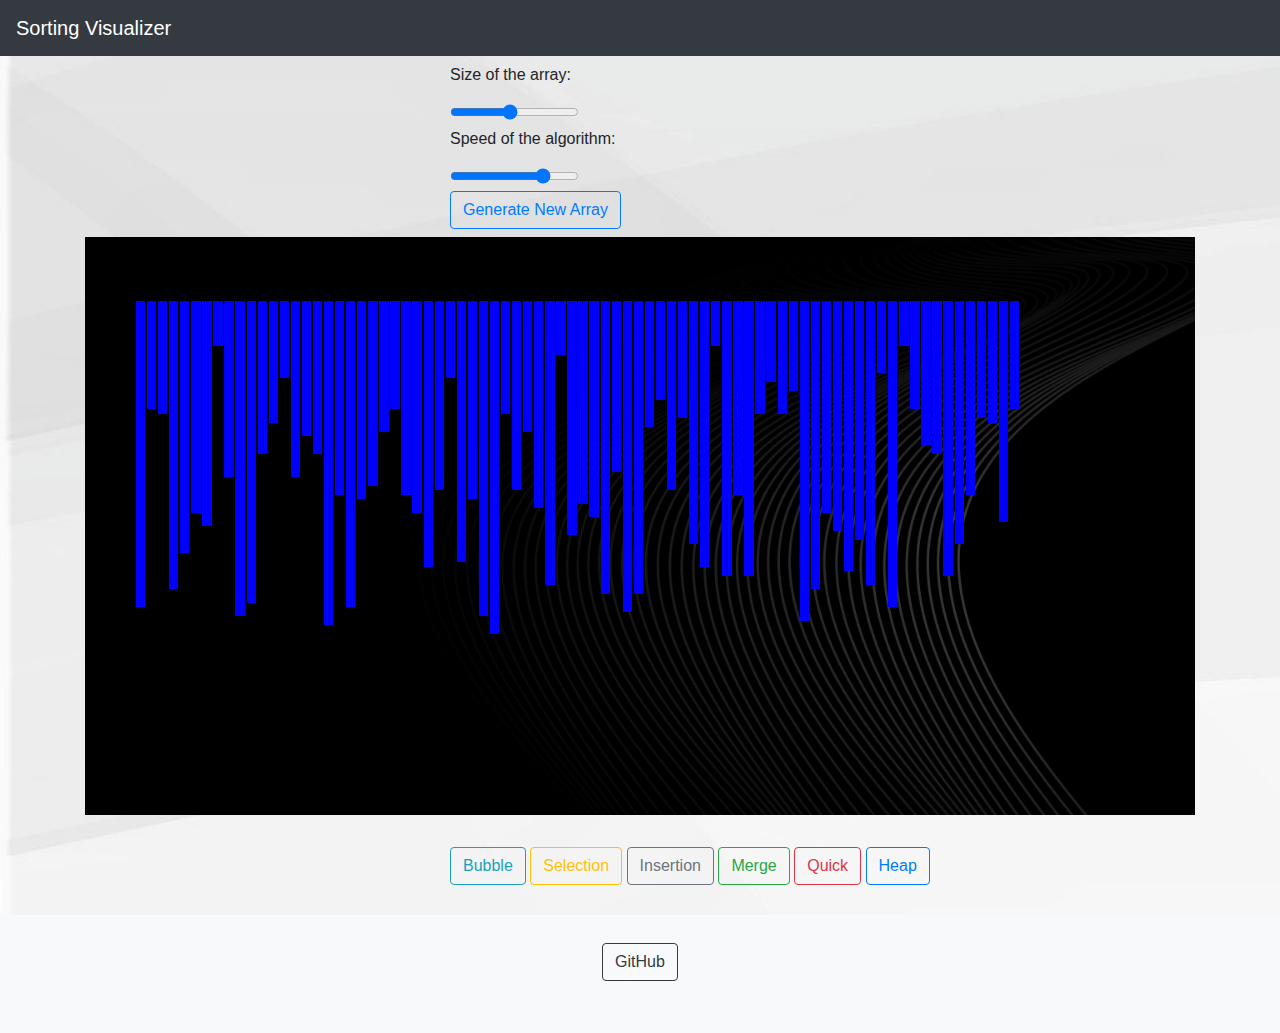
==== sort.html @ 0ea97d65 "commit" ====
<!DOCTYPE html>


<html lang="en">
<head>
    <meta charset="UTF-8">
    <meta name="viewport" content="width=device-width, initial-scale=1.0">
    <title>Sorting Visualizer</title>
    <link rel="stylesheet" href="https://pro.fontawesome.com/releases/v5.10.0/css/all.css" integrity="sha384-AYmEC3Yw5cVb3ZcuHtOA93w35dYTsvhLPVnYs9eStHfGJvOvKxVfELGroGkvsg+p" crossorigin="anonymous"/>
    <link rel="stylesheet" href="./css/style.css">
    <link rel="stylesheet" href="https://maxcdn.bootstrapcdn.com/bootstrap/4.0.0/css/bootstrap.min.css" integrity="sha384-Gn5384xqQ1aoWXA+058RXPxPg6fy4IWvTNh0E263XmFcJlSAwiGgFAW/dAiS6JXm" crossorigin="anonymous">
    <link href="https://fonts.googleapis.com/css?family=Macondo" rel="stylesheet">
</head>
<body>
    <nav class="navbar navbar-expand-lg navbar-dark bg-dark">
        <a class="navbar-brand" href="">Sorting Visualizer</a>
        <button class="navbar-toggler" type="button" data-toggle="collapse" data-target="#navbarSupportedContent" aria-controls="navbarSupportedContent" aria-expanded="false" aria-label="Toggle navigation">
          <span class="navbar-toggler-icon"></span>
        </button>
      
        <div class="collapse navbar-collapse" id="navbarSupportedContent">
          <ul class="navbar-nav mr-auto">
           
          </ul>
        </div>
      </nav>
    
  
    

    

        <div id="Info_Cont1">
            <!-- <p>This is First Container</p> -->
            <div class="array-inputs">
                <p>Size of the array:</p>
                <input id="a_size" type="range" min=20 max=150 step=1 value=80>
                <p>Speed of the algorithm:</p>
                <input id="a_speed" type="range" min=1 max=5 step=1 value=4>
                
            </div>
            <button type="button" class="btn btn-outline-primary" id="a_generate">Generate New Array</button>
            <!-- <button id="a_generate">Generate New Array!</button> -->
        </div>
       <section>
           <div class="container my-2">
        <div class="jumbotron jumbotron-fluid" style="background-image: url('img/bgjumbo.jpg'); 
        background-repeat: no-repeat;
        background-size: 1600px 800px   ">
            <div id="array_container">
            
            </div>
          </div></div></section>

        <div id="Info_Cont2">
            
                
                <div class="algos">
                    <button type="button" class="btn btn-outline-info ">Bubble</button>
<button type="button" class="btn btn-outline-warning">Selection</button>
<button type="button" class="btn btn-outline-secondary">Insertion</button>
<button type="button" class="btn btn-outline-success">Merge</button>
<button type="button" class="btn btn-outline-danger">Quick</button>
<button type="button" class="btn btn-outline-primary">Heap</button>
<!-- <button type="button" class="btn btn-outline-light">Light</button>
<button type="button" class="btn btn-outline-dark">Dark</button> -->
                </div>
            
            <!-- <p>This is Second Container</p> -->
        </div>

    
        <footer class="bg-light text-center text-black">
          <!-- Grid container -->
          <div class="container p-4 pb-0">
            <!-- Section: Social media -->
            <section class="mb-4">
                      <!-- Github -->
              <a class="btn btn-outline-dark btn-floating m-1" href="https://github.com/vanshsaini15/" role="button">GitHub
                <i class="fab fa-github"></i
              ></a>
            </section>
            <!-- Section: Social media -->
          </div>
          <!-- Grid container -->
          
        </footer>
      
    

    <script src="./scripts/main.js"></script>   <!--This should be at the end of body and should be loaded before sorts.js-->
    <script src="./scripts/visualizations.js"></script>  <!--This should be loaded after main.js-->

    <script src="./scripts/bubble_sort.js"></script>
    <script src="./scripts/selection_sort.js"></script>
    <script src="./scripts/insertion_sort.js"></script>
    <script src="./scripts/merge_sort.js"></script>
    <script src="./scripts/quick_sort.js"></script>
    <script src="./scripts/heap_sort.js"></script>
</body>



</html>
---- css/style.css ----
* {
  margin: 0px;
  padding: 0px;
 
}
body
{
	font-family: 'Macondo', cursive;
	background-image: url("../img/bgfront.jpg");
 	background-repeat: no-repeat;
   font-weight: bold;
   font-size: large;
    background-size: 2000px 1800px ;  
}

#Info_Cont1 {
  margin-top: 7px;
  margin-left:450px;
  margin-right: 450px;
}

#Info_Cont1:hover {
  cursor: pointer;
}

section {
  display: -ms-grid;
  display: grid;
  -ms-grid-columns: 20% 60% 20%;
      grid-template-columns: 20% 60% 20%;
}

section #Info_Cont1 {
  padding: 20%;
}


section #array_container {
  display: -webkit-box;
  display: -ms-flexbox;
  display: flex;
  width: 80%;
  height: 50vh;
  margin-left: 50px;
  margin-right:50px;
}


.algos {
  margin-left: 450px;
  margin-bottom: 30px;
 
}

.hide {
  display: none;
}
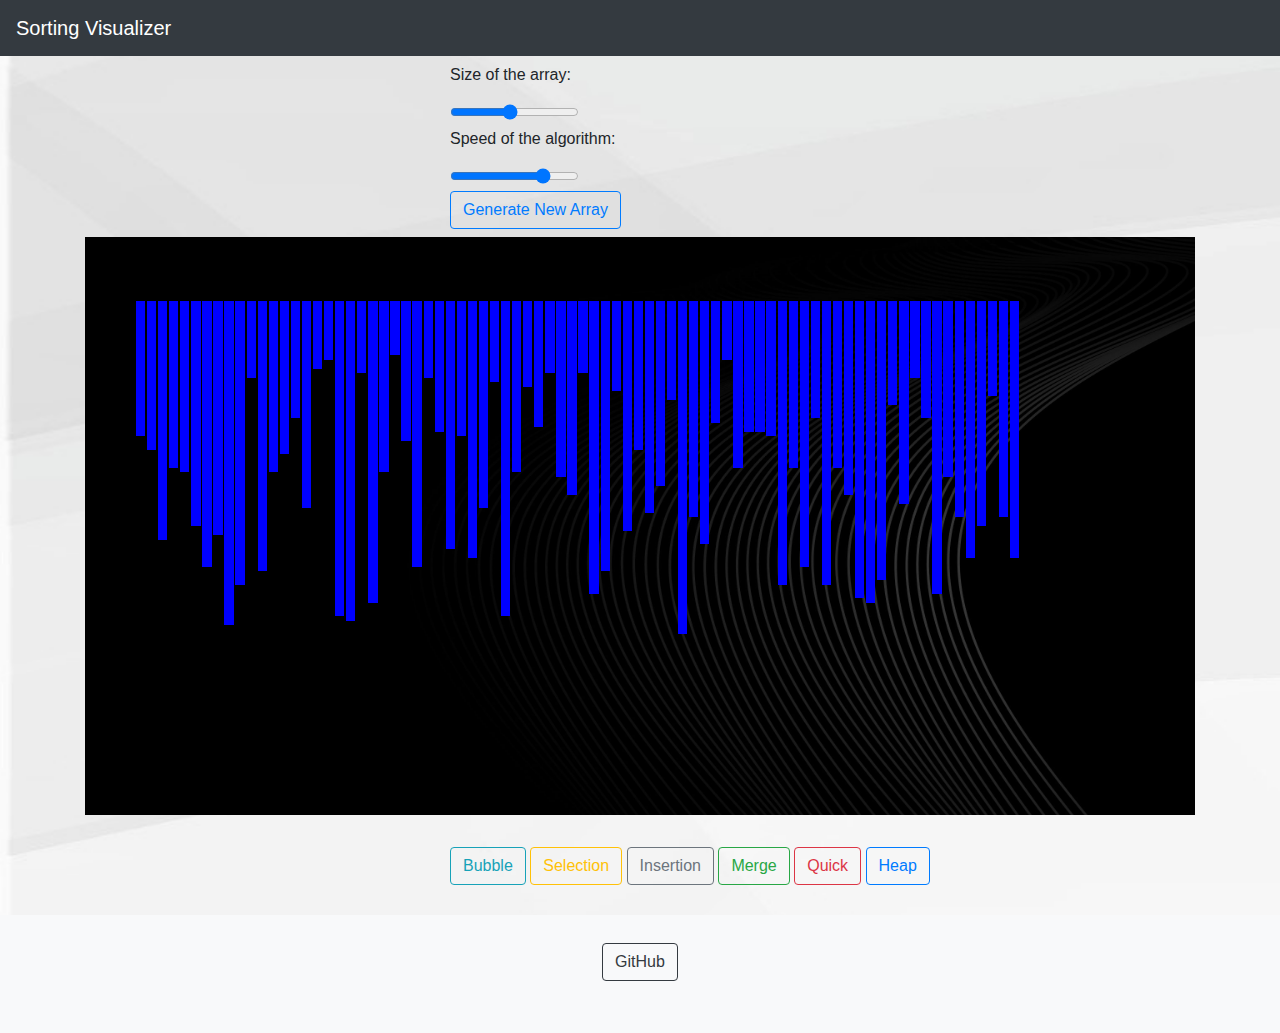
==== commit 6ca5608f: "commit" ====
--- a/sort.html
+++ b/sort.html
@@ -76,7 +76,7 @@
             <!-- Section: Social media -->
             <section class="mb-4">
                       <!-- Github -->
-              <a class="btn btn-outline-dark btn-floating m-1" href="https://github.com/vanshsaini15/" role="button">GitHub
+              <a class="btn btn-outline-dark btn-floating m-1" href="https://github.com/vanshsaini15/Sorting-Visualizer" role="button">GitHub
                 <i class="fab fa-github"></i
               ></a>
             </section>
